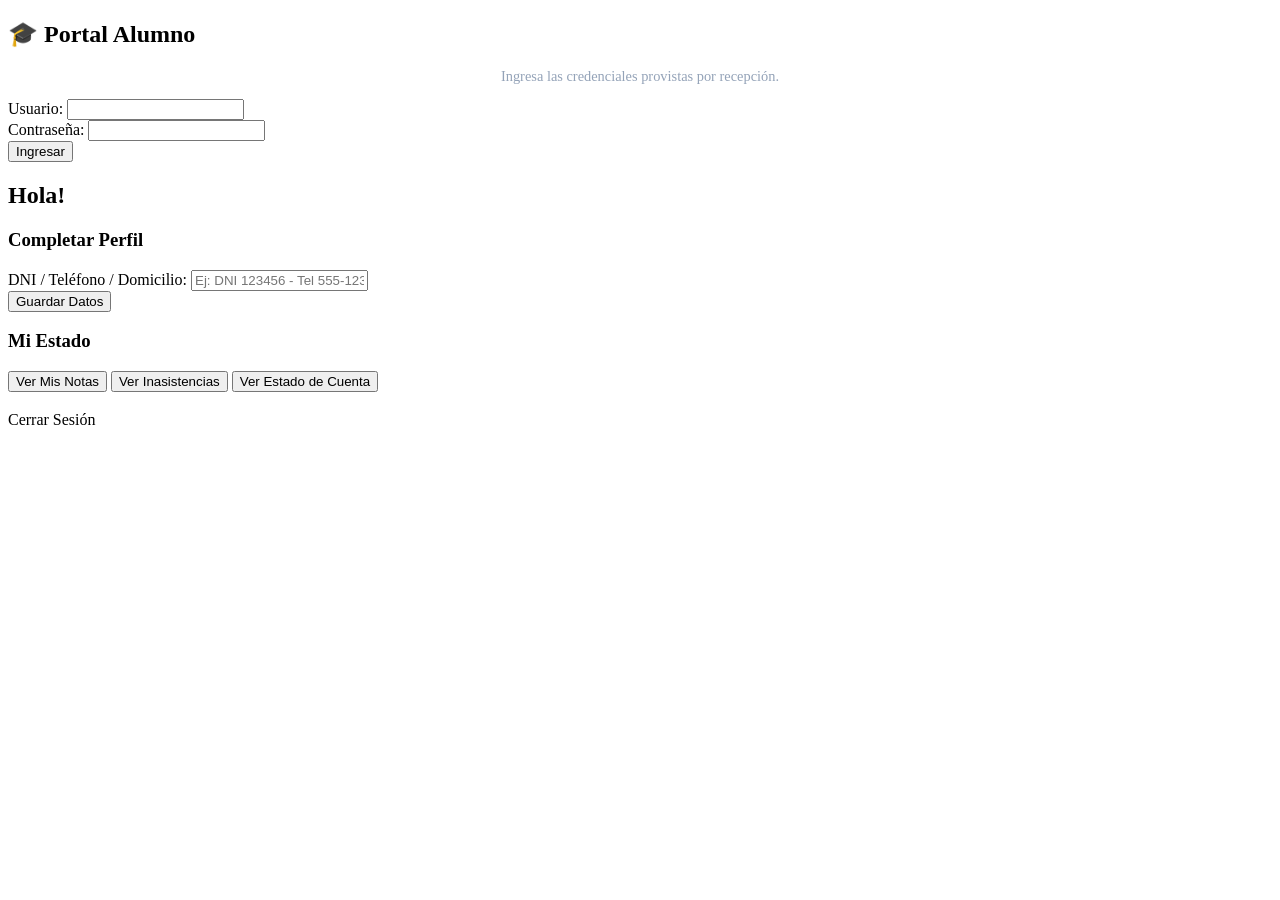
==== alumno/index.html @ e786ee1b "Reparación de repositorio y estructura" ====
<!DOCTYPE html>
<html lang="es">
<head>
    <meta charset="UTF-8">
    <meta name="viewport" content="width=device-width, initial-scale=1.0, maximum-scale=1.0, user-scalable=no">
    <title>Portal Alumno</title>
    <link rel="stylesheet" href="css/style.css">
</head>
<body>

    <div class="container">
        
        <!-- Pantalla de Login -->
        <div id="loginView" class="card">
            <h2>🎓 Portal Alumno</h2>
            <p style="text-align: center; color: #94A3B8; font-size: 0.9rem;">Ingresa las credenciales provistas por recepción.</p>
            
            <form id="loginForm">
                <div class="form-group">
                    <label for="usuario">Usuario:</label>
                    <input type="text" id="usuario" required>
                </div>
                <div class="form-group">
                    <label for="password">Contraseña:</label>
                    <input type="password" id="password" required>
                </div>
                
                <button type="submit">Ingresar</button>
            </form>
            <div id="loadingLogin" style="display:none; text-align:center; margin-top:1rem; color:#FBBF24;">Verificando...</div>
        </div>

        <!-- Pantalla Dashboard -->
        <div id="dashboard">
            <h2 id="welcomeName">Hola!</h2>
            
            <div class="card">
                <h3>Completar Perfil</h3>
                <form id="perfilForm">
                    <div class="form-group">
                        <label for="datosExtra">DNI / Teléfono / Domicilio:</label>
                        <input type="text" id="datosExtra" required placeholder="Ej: DNI 123456 - Tel 555-1234">
                    </div>
                    <button type="submit">Guardar Datos</button>
                </form>
                <div id="loadingPerfil" style="display:none; text-align:center; margin-top:1rem; color:#FBBF24;">Guardando...</div>
            </div>

            <div class="card">
                <h3>Mi Estado</h3>
                <button class="btn-outline" onclick="verEstado('notas')">Ver Mis Notas</button>
                <button class="btn-outline" onclick="verEstado('inasistencias')">Ver Inasistencias</button>
                <button class="btn-outline" onclick="verEstado('deuda')">Ver Estado de Cuenta</button>
                
                <div class="status-box" id="statusBox">
                    <h3 id="statusTitle"></h3>
                    <p id="statusValue"></p>
                </div>
            </div>

            <div class="logout" onclick="logout()">Cerrar Sesión</div>
        </div>

    </div>

    <script src="js/app.js"></script>
</body>
</html>
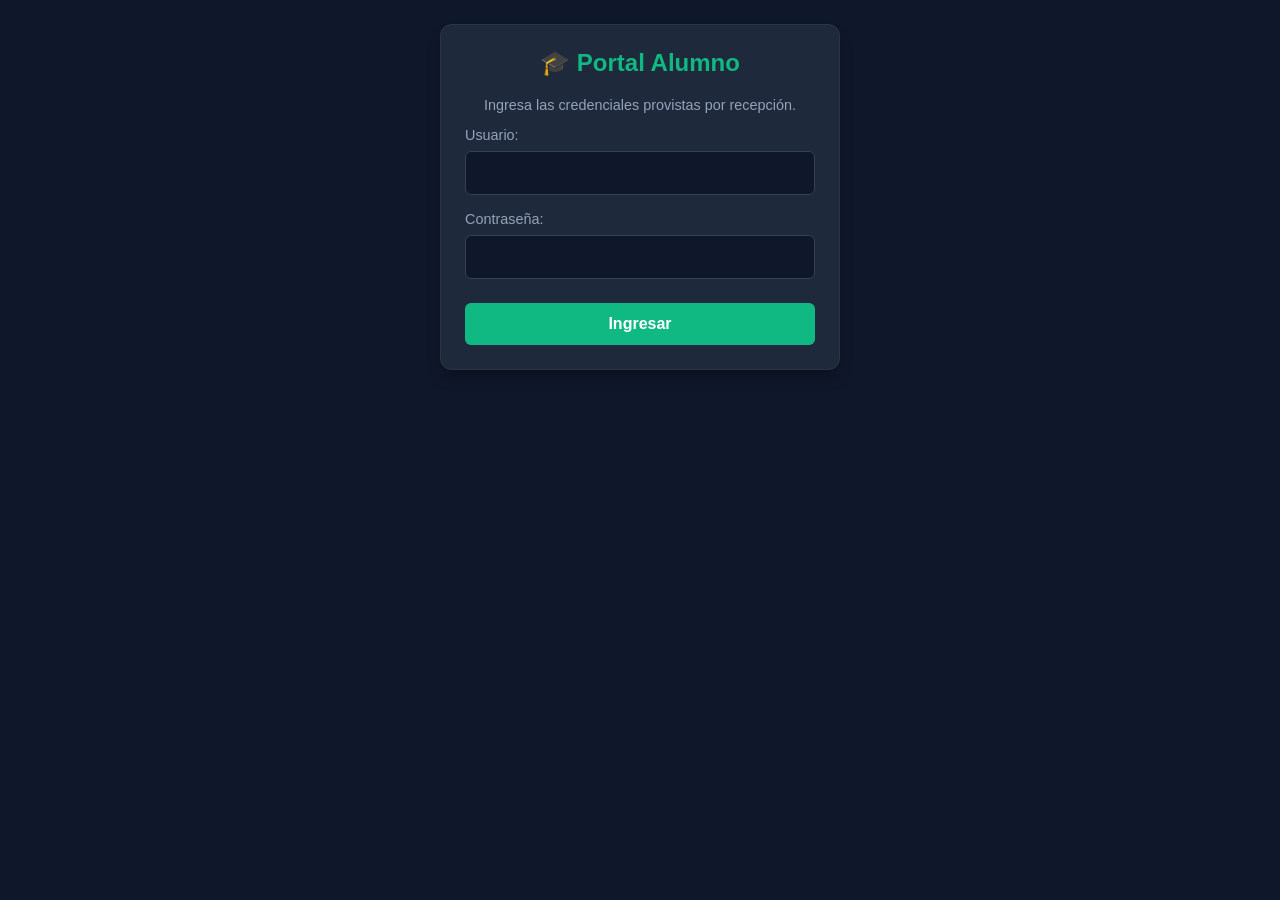
==== commit e337707d: "Actualizar rutas de estilos" ====
--- a/alumno/index.html
+++ b/alumno/index.html
@@ -4,7 +4,7 @@
     <meta charset="UTF-8">
     <meta name="viewport" content="width=device-width, initial-scale=1.0, maximum-scale=1.0, user-scalable=no">
     <title>Portal Alumno</title>
-    <link rel="stylesheet" href="css/style.css">
+    <link rel="stylesheet" href="style.css?v=1.0">
 </head>
 <body>
 
@@ -63,6 +63,6 @@
 
     </div>
 
-    <script src="js/app.js"></script>
+    <script src="app.js"></script>
 </body>
 </html>
--- a/alumno/style.css
+++ b/alumno/style.css
@@ -0,0 +1,136 @@
+:root {
+    --primary: #10B981;
+    --primary-hover: #059669;
+    --bg-color: #0F172A;
+    --card-bg: #1E293B;
+    --text-main: #F8FAFC;
+}
+
+body {
+    font-family: 'Segoe UI', Tahoma, Geneva, Verdana, sans-serif;
+    background-color: var(--bg-color);
+    color: var(--text-main);
+    margin: 0;
+    padding: 1.5rem;
+    display: flex;
+    flex-direction: column;
+    align-items: center;
+}
+
+.container {
+    width: 100%;
+    max-width: 400px; /* Mobile first */
+}
+
+.card {
+    background-color: var(--card-bg);
+    padding: 1.5rem;
+    border-radius: 12px;
+    box-shadow: 0 10px 15px -3px rgba(0, 0, 0, 0.3);
+    border: 1px solid rgba(255, 255, 255, 0.05);
+    margin-bottom: 1rem;
+}
+
+h2 {
+    color: var(--primary);
+    margin-top: 0;
+    text-align: center;
+}
+
+.form-group {
+    margin-bottom: 1rem;
+}
+
+label {
+    display: block;
+    margin-bottom: 0.5rem;
+    font-size: 0.9rem;
+    color: #94A3B8;
+}
+
+input {
+    width: 100%;
+    padding: 0.75rem;
+    border: 1px solid #334155;
+    background-color: #0F172A;
+    color: white;
+    border-radius: 6px;
+    box-sizing: border-box;
+    font-size: 1rem;
+}
+
+input:focus {
+    outline: none;
+    border-color: var(--primary);
+    box-shadow: 0 0 0 2px rgba(16, 185, 129, 0.2);
+}
+
+button {
+    background-color: var(--primary);
+    color: white;
+    border: none;
+    padding: 0.75rem;
+    border-radius: 6px;
+    font-size: 1rem;
+    font-weight: bold;
+    cursor: pointer;
+    transition: background-color 0.2s;
+    width: 100%;
+    margin-top: 0.5rem;
+}
+
+button:hover {
+    background-color: var(--primary-hover);
+}
+
+.btn-outline {
+    background-color: transparent;
+    border: 1px solid var(--primary);
+    color: var(--primary);
+    margin-bottom: 0.5rem;
+}
+
+.btn-outline:hover {
+    background-color: rgba(16, 185, 129, 0.1);
+}
+
+#dashboard {
+    display: none;
+}
+
+.status-box {
+    background: rgba(0, 0, 0, 0.2);
+    padding: 1rem;
+    border-radius: 8px;
+    margin-bottom: 1rem;
+    display: none;
+    text-align: center;
+    border: 1px solid #334155;
+}
+
+.status-box h3 {
+    margin: 0 0 0.5rem 0;
+    color: #60A5FA;
+}
+
+.status-box p {
+    font-size: 1.5rem;
+    font-weight: bold;
+    margin: 0;
+}
+
+#loading {
+    display: none;
+    text-align: center;
+    color: #FBBF24;
+    margin: 1rem 0;
+}
+
+.logout {
+    text-align: center;
+    margin-top: 1rem;
+    font-size: 0.9rem;
+    color: #94A3B8;
+    cursor: pointer;
+    text-decoration: underline;
+}
